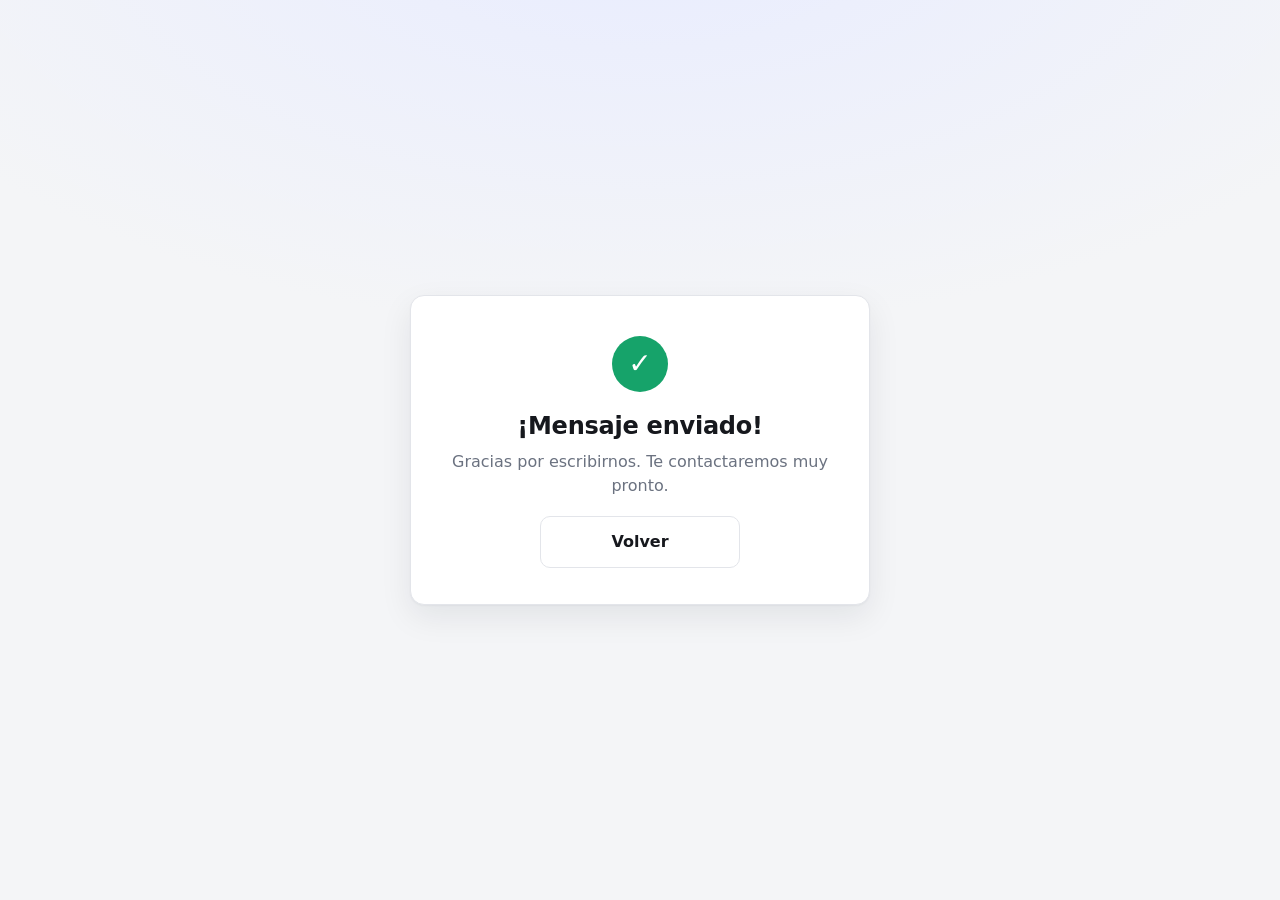
==== gracias.html @ b0e8c493 "Añadir formulario de contacto que envía por email Página estática (HTML/CSS/JS) con los campos nombr" ====
<!doctype html>
<html lang="es">
<head>
  <meta charset="utf-8">
  <meta name="viewport" content="width=device-width, initial-scale=1">
  <title>¡Gracias!</title>
  <meta name="robots" content="noindex">
  <link rel="icon" href="data:image/svg+xml,<svg xmlns='http://www.w3.org/2000/svg' viewBox='0 0 100 100'><text y='.9em' font-size='90'>✉️</text></svg>">
  <link rel="stylesheet" href="styles.css">
</head>
<body>
  <main class="card">
    <div class="success">
      <div class="success__icon" aria-hidden="true">✓</div>
      <h1>¡Mensaje enviado!</h1>
      <p>Gracias por escribirnos. Te contactaremos muy pronto.</p>
      <a class="btn btn--ghost" href="index.html">Volver</a>
    </div>
  </main>
</body>
</html>
---- styles.css ----
:root {
  --bg: #f4f5f7;
  --bg-accent: radial-gradient(1200px 600px at 50% -10%, #e8ecff 0%, transparent 70%);
  --surface: #ffffff;
  --text: #16181d;
  --muted: #6b7280;
  --border: #e3e5ea;
  --border-focus: #3b5bfd;
  --ring: rgba(59, 91, 253, 0.18);
  --primary: #3b5bfd;
  --primary-hover: #2f4ae0;
  --danger: #d33a3a;
  --success: #16a36a;
  --shadow: 0 1px 2px rgba(16, 20, 40, .04), 0 12px 32px rgba(16, 20, 40, .08);
  --radius: 14px;
}

@media (prefers-color-scheme: dark) {
  :root {
    --bg: #0f1116;
    --bg-accent: radial-gradient(1200px 600px at 50% -10%, #1a2040 0%, transparent 70%);
    --surface: #171a21;
    --text: #eceef3;
    --muted: #9aa1ae;
    --border: #2a2e38;
    --border-focus: #7d92ff;
    --ring: rgba(125, 146, 255, 0.22);
    --primary: #5b74ff;
    --primary-hover: #7086ff;
    --danger: #ff7a7a;
    --success: #4ecf9b;
    --shadow: 0 1px 2px rgba(0, 0, 0, .3), 0 12px 32px rgba(0, 0, 0, .35);
  }
}

* { box-sizing: border-box; }

html { -webkit-text-size-adjust: 100%; }

body {
  margin: 0;
  min-height: 100vh;
  display: grid;
  place-items: center;
  padding: 24px 16px;
  background-color: var(--bg);
  background-image: var(--bg-accent);
  color: var(--text);
  font-family: system-ui, -apple-system, "Segoe UI", Roboto, "Helvetica Neue", Arial, sans-serif;
  font-size: 16px;
  line-height: 1.5;
}

.card {
  width: 100%;
  max-width: 460px;
  background: var(--surface);
  border: 1px solid var(--border);
  border-radius: var(--radius);
  box-shadow: var(--shadow);
  padding: 32px 28px;
}

.card__head { margin-bottom: 24px; }

h1 {
  margin: 0 0 6px;
  font-size: 1.5rem;
  letter-spacing: -0.01em;
}

.sub {
  margin: 0;
  color: var(--muted);
  font-size: .95rem;
}

.field { margin-bottom: 18px; }

label {
  display: block;
  margin-bottom: 6px;
  font-size: .875rem;
  font-weight: 600;
}

input[type="text"],
input[type="tel"],
input[type="email"] {
  width: 100%;
  padding: 12px 14px;
  font: inherit;
  color: var(--text);
  background: var(--surface);
  border: 1px solid var(--border);
  border-radius: 10px;
  transition: border-color .15s ease, box-shadow .15s ease;
}

input::placeholder { color: var(--muted); opacity: .7; }

input:focus {
  outline: none;
  border-color: var(--border-focus);
  box-shadow: 0 0 0 4px var(--ring);
}

input[aria-invalid="true"] { border-color: var(--danger); }

input[aria-invalid="true"]:focus {
  box-shadow: 0 0 0 4px rgba(211, 58, 58, .16);
}

.error {
  margin: 6px 0 0;
  min-height: 1em;
  color: var(--danger);
  font-size: .8125rem;
}

/* Campo trampa para bots: fuera de la vista, no enfocable */
.honey {
  position: absolute;
  left: -9999px;
  width: 1px;
  height: 1px;
  opacity: 0;
}

.btn {
  position: relative;
  width: 100%;
  padding: 13px 18px;
  margin-top: 6px;
  font: inherit;
  font-weight: 600;
  color: #fff;
  background: var(--primary);
  border: none;
  border-radius: 10px;
  cursor: pointer;
  transition: background-color .15s ease, transform .05s ease;
}

.btn:hover:not(:disabled) { background: var(--primary-hover); }
.btn:active:not(:disabled) { transform: translateY(1px); }

.btn:focus-visible {
  outline: none;
  box-shadow: 0 0 0 4px var(--ring);
}

.btn:disabled { opacity: .7; cursor: default; }

.btn--ghost {
  color: var(--text);
  background: transparent;
  border: 1px solid var(--border);
  max-width: 200px;
  margin: 18px auto 0;
}

.btn--ghost:hover:not(:disabled) { background: var(--bg); }

a.btn {
  display: block;
  text-decoration: none;
  text-align: center;
}

.spinner {
  display: none;
  width: 16px;
  height: 16px;
  margin-left: 10px;
  vertical-align: -3px;
  border: 2px solid rgba(255, 255, 255, .4);
  border-top-color: #fff;
  border-radius: 50%;
  animation: spin .7s linear infinite;
}

.is-sending .spinner { display: inline-block; }

@keyframes spin { to { transform: rotate(360deg); } }

@media (prefers-reduced-motion: reduce) {
  .spinner { animation-duration: 2s; }
  .btn:active:not(:disabled) { transform: none; }
}

.status {
  margin: 14px 0 0;
  min-height: 1em;
  font-size: .875rem;
  color: var(--danger);
  text-align: center;
}

.legal {
  margin: 18px 0 0;
  color: var(--muted);
  font-size: .75rem;
  text-align: center;
}

.success { text-align: center; padding: 8px 0 4px; }

.success__icon {
  width: 56px;
  height: 56px;
  margin: 0 auto 16px;
  display: grid;
  place-items: center;
  font-size: 1.75rem;
  color: #fff;
  background: var(--success);
  border-radius: 50%;
}

.success h2 { margin: 0 0 8px; font-size: 1.25rem; }
.success p { margin: 0; color: var(--muted); }

@media (max-width: 400px) {
  .card { padding: 26px 20px; }
}
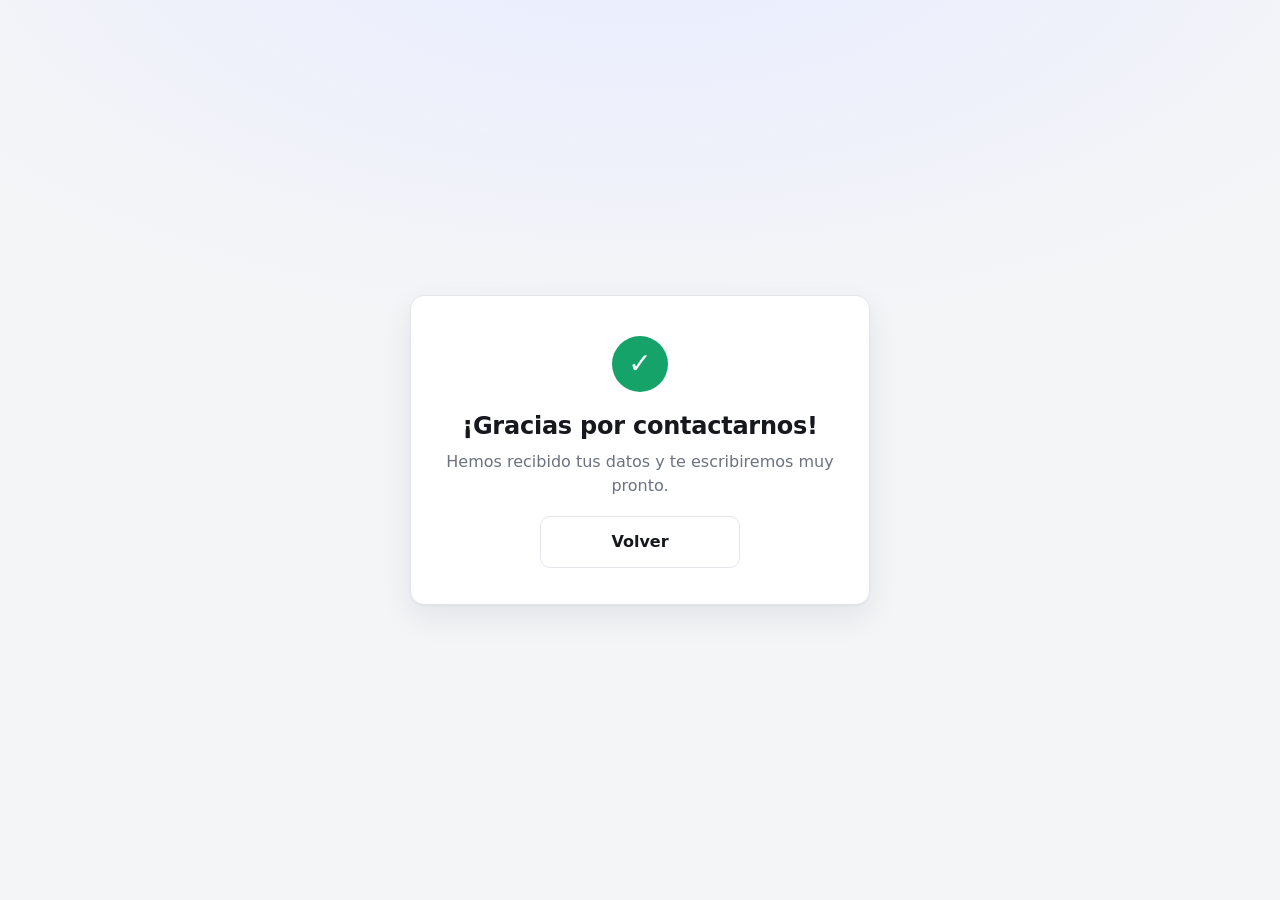
==== commit 0cba05a1: "Usar "¡Gracias por contactarnos!" como mensaje al visitante Mismo texto en el aviso dentro de la pág" ====
--- a/gracias.html
+++ b/gracias.html
@@ -6,14 +6,14 @@
   <title>¡Gracias!</title>
   <meta name="robots" content="noindex">
   <link rel="icon" href="data:image/svg+xml,<svg xmlns='http://www.w3.org/2000/svg' viewBox='0 0 100 100'><text y='.9em' font-size='90'>✉️</text></svg>">
-  <link rel="stylesheet" href="styles.css">
+  <link rel="stylesheet" href="styles.css?v=dev">
 </head>
 <body>
   <main class="card">
     <div class="success">
       <div class="success__icon" aria-hidden="true">✓</div>
-      <h1>¡Mensaje enviado!</h1>
-      <p>Gracias por escribirnos. Te contactaremos muy pronto.</p>
+      <h1>¡Gracias por contactarnos!</h1>
+      <p>Hemos recibido tus datos y te escribiremos muy pronto.</p>
       <a class="btn btn--ghost" href="index.html">Volver</a>
     </div>
   </main>
